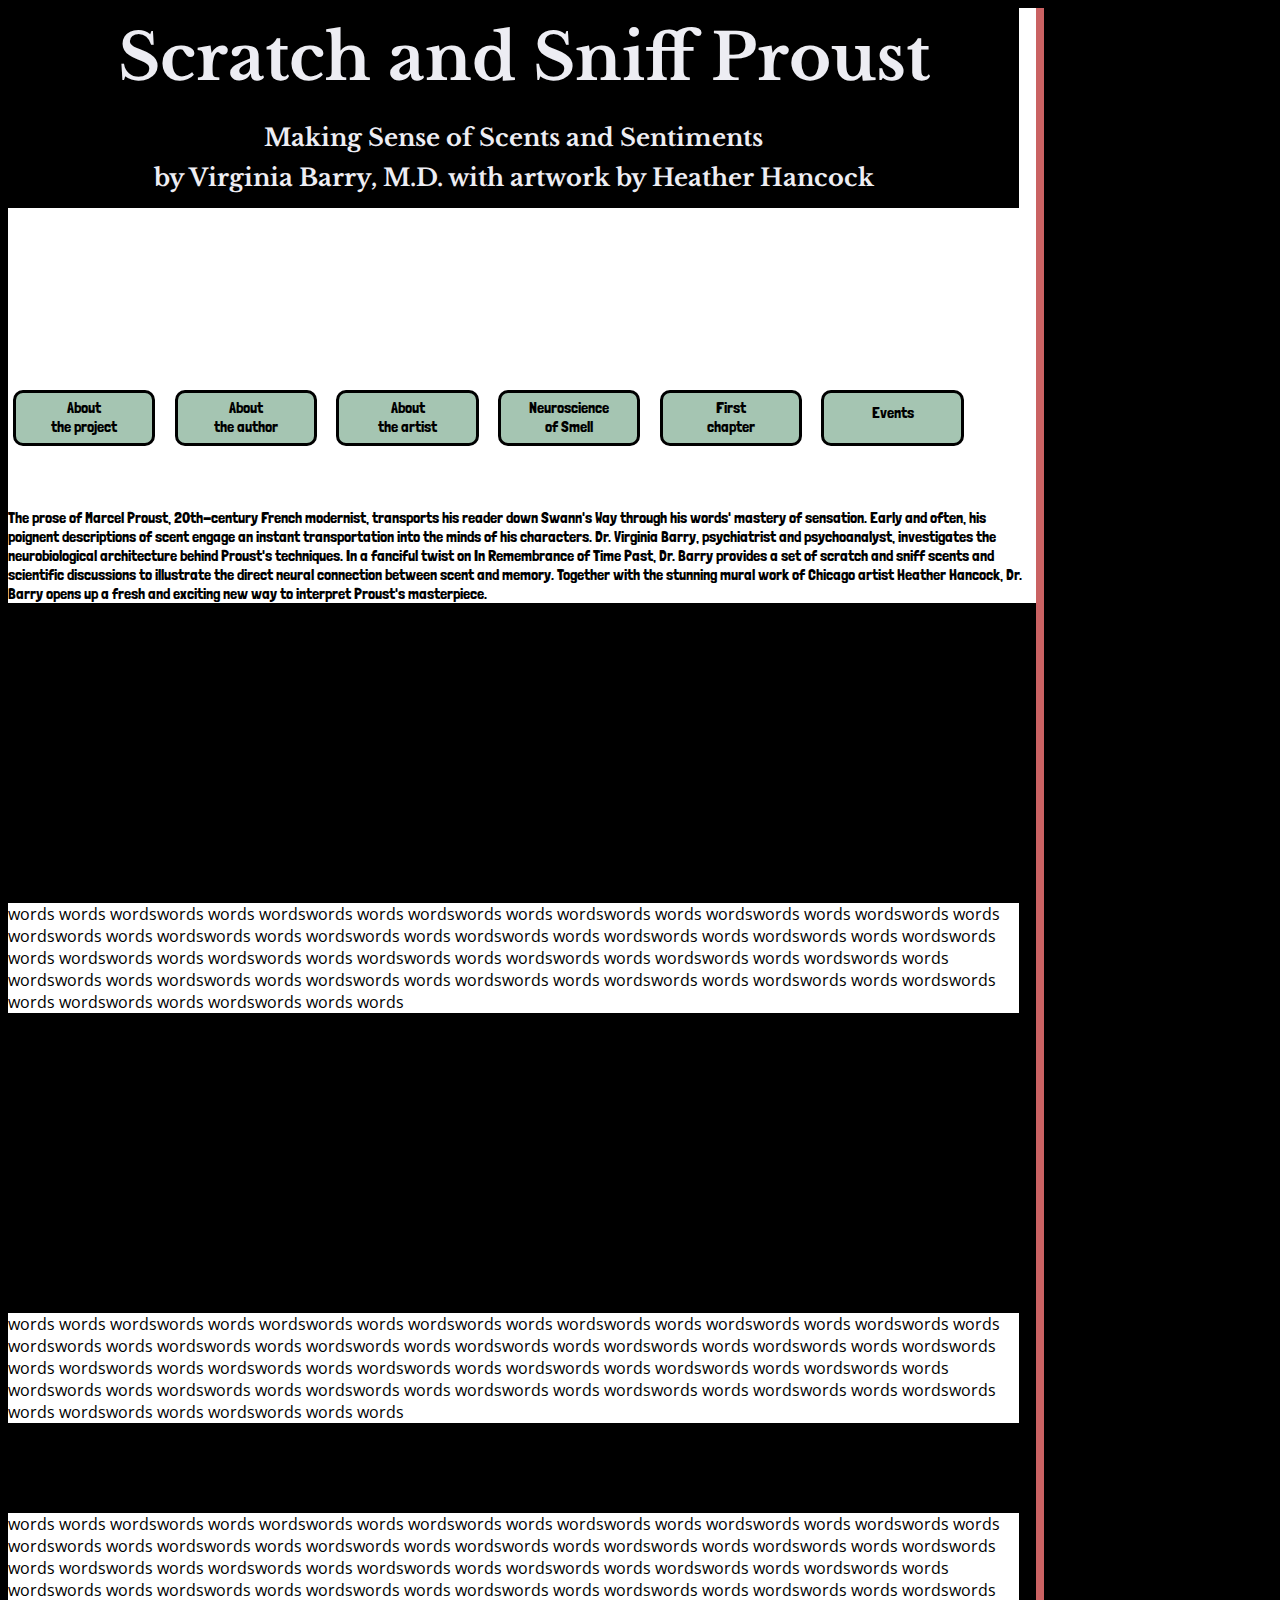
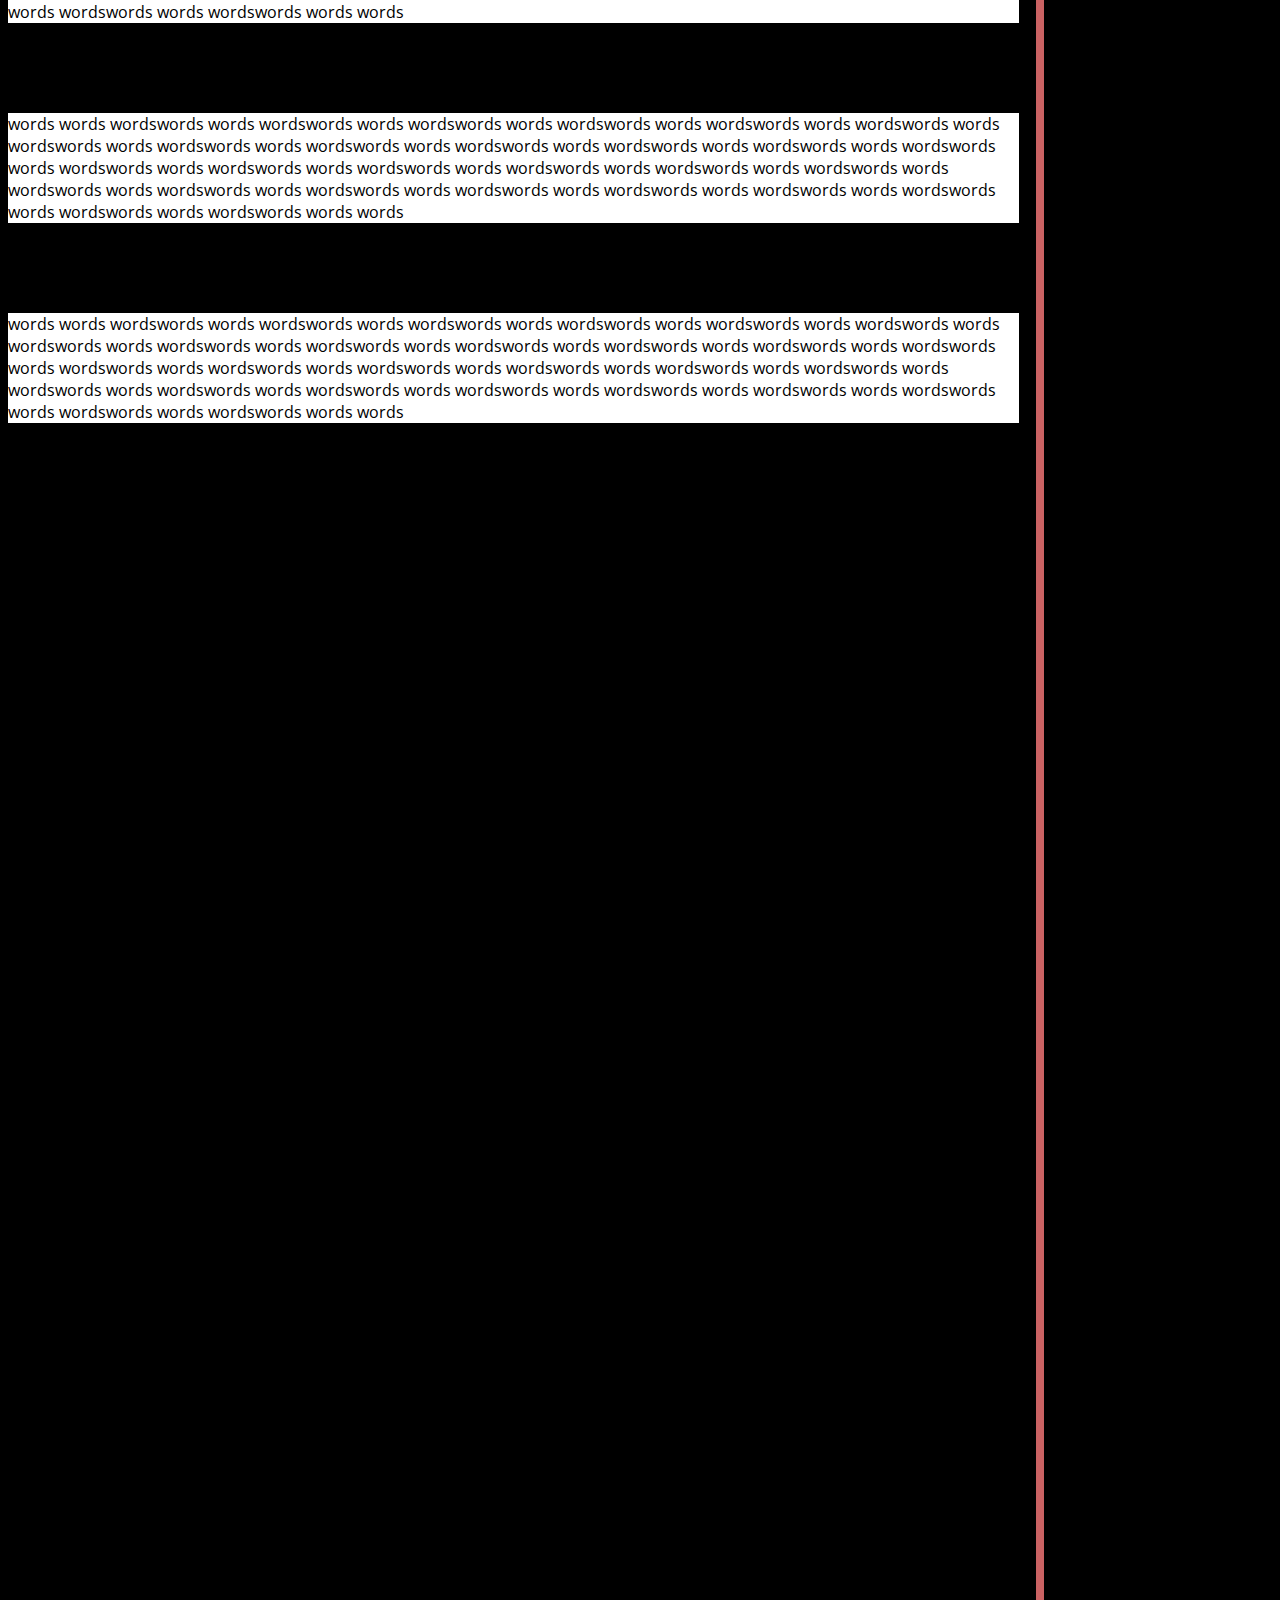
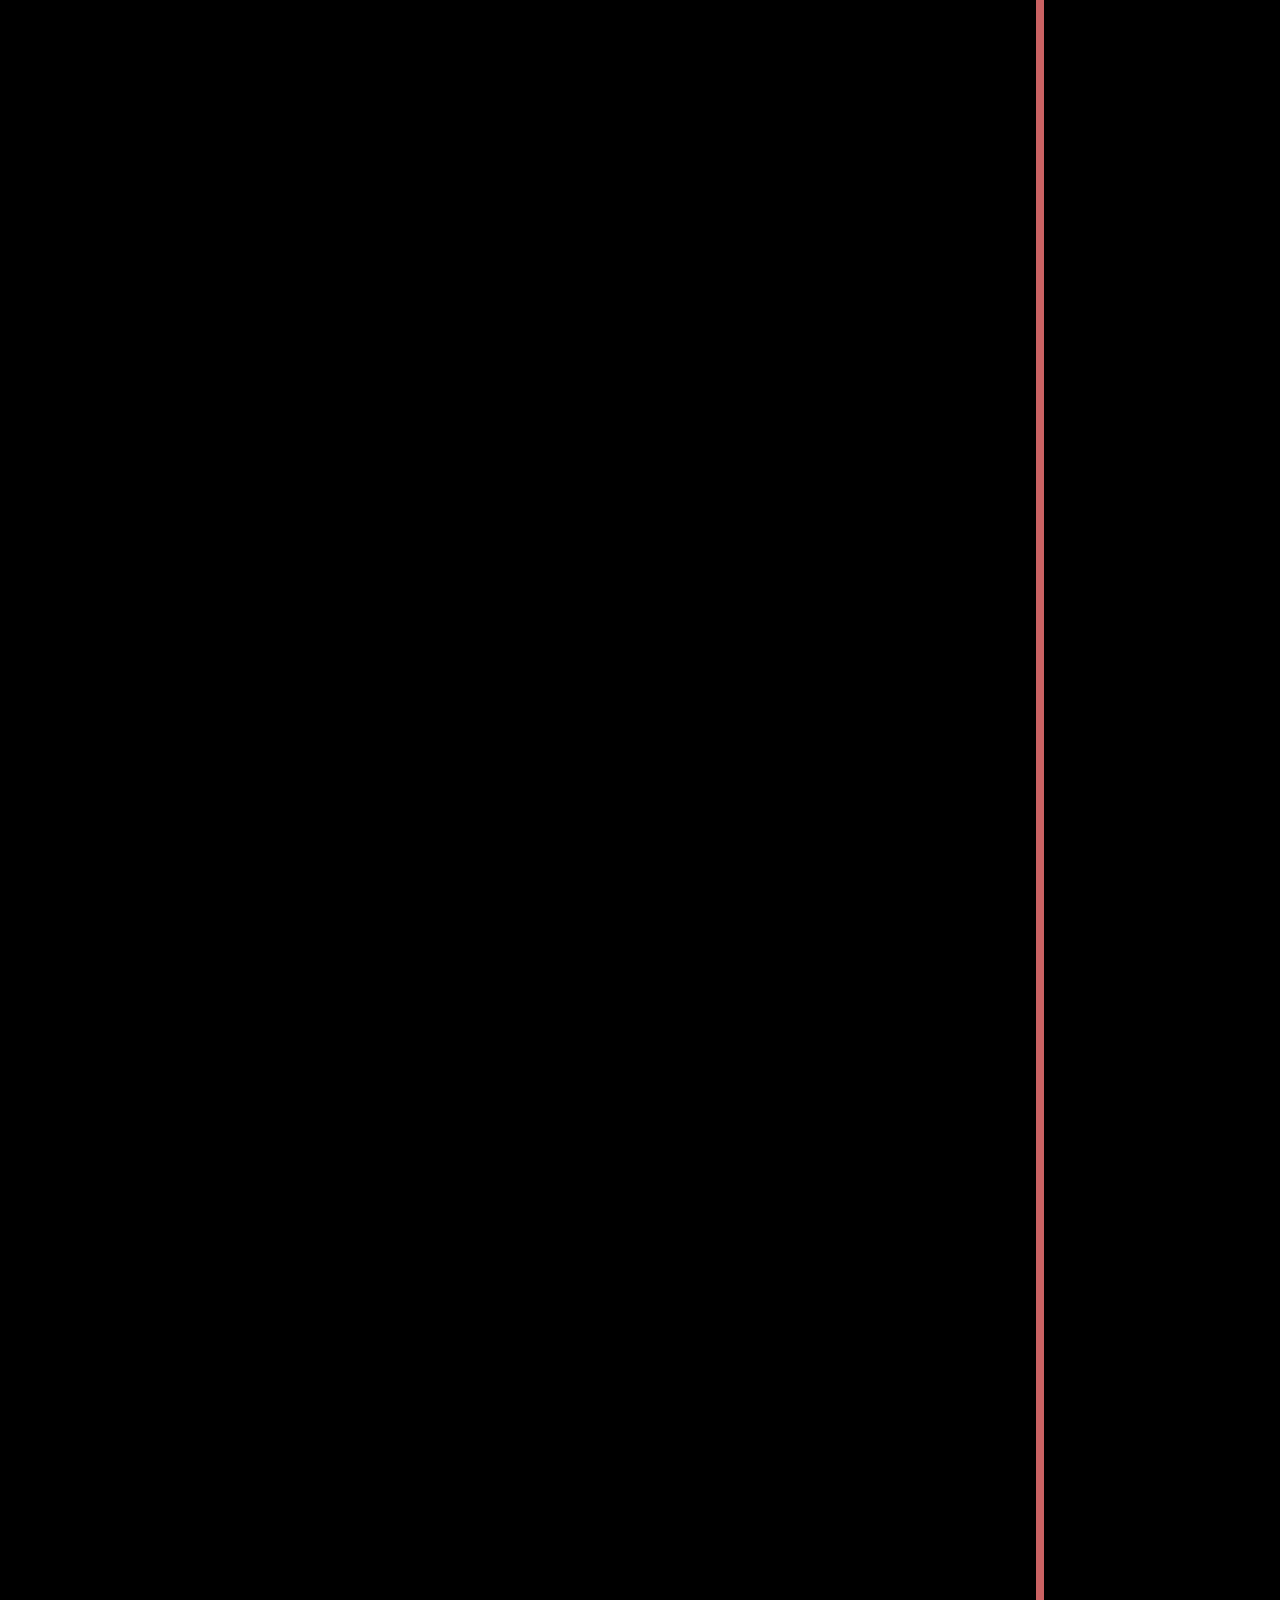
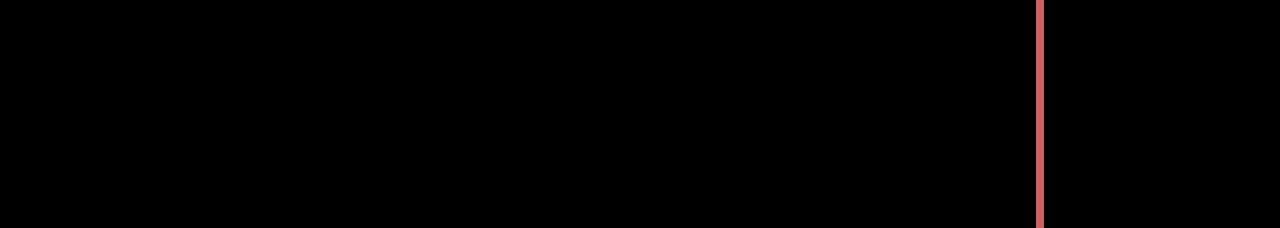
==== 1_ScratchSniff-master/index.html @ 17152eb0 "Javascript which still doesn't hide the squiggle" ====
<!--add about author-->
<!--add about artist-->
<!--add url link to book chapter-->


<!DOCTYPE html>
<html lang="en">
<head>
    <meta charset="utf-8">
    <meta http-equiv="X-UA-Compatible" content="IE=edge">
    <link rel="shortcut icon" type="image/ico" href="images/favicon.ico" />

    <title>Scratch and Sniff Proust</title>
	<!-- Put your web fonts here -->
	<link href="https://fonts.googleapis.com/css?family=Londrina+Solid" rel="stylesheet">
	<link href="https://fonts.googleapis.com/css?family=Londrina+Shadow" rel="stylesheet">
	<link href="https://fonts.googleapis.com/css?family=Open+Sans" rel="stylesheet">
	<link href="https://fonts.googleapis.com/css?family=Libre+Baskerville" rel="stylesheet">
    <link rel="stylesheet" href="css/normalize.css">
    <link rel="stylesheet" href="css/main.css">
</head>

<body>

	<div id="main-column">
		<div id="clearfix">
			<header>
				<h1>Scratch and Sniff Proust</h1>
				<h2>Making Sense of Scents and Sentiments</h2>
				<h2>by Virginia Barry, M.D. with artwork by Heather Hancock</h2>		
			</header>
		</div>
		<!--want to try to float nav left-->
			<nav class="clearfix">
					

					<div id="zero-nav-column" class="nav-column">
						<img class="brain-nose" id="first-brain-nose" src="images/Brain-nose/brain-nose-pink.jpg" alt="brain plus nose">
						<div class="nav-link" id="red"><a href="#about-project">About <br> the project</a></div>
						<img class="hand" id="zero-hand"  src="images/Hands/hand.png" alt="scratching hand">
						<div class="smell-line">~</div>
					</div>
					<div id="first-nav-column" class="nav-column">
						<img class="brain-nose" id="first-brain-nose" src="images/Brain-nose/brain-nose-pink.jpg" alt="brain plus nose">
						<div class="nav-link" id="red"><a href="#about-author">About <br> the author</a></div>
						<img class="hand" id="first-hand"  src="images/Hands/hand.png" alt="scratching hand">
						<div class="smell-line">~</div>
				
					</div>
					<div class="nav-column" i>
						<img class="brain-nose" id="second-brain-nose" src="images/Brain-nose/brain-nose-pink.jpg" alt="brain plus nose">
						<div class="nav-link" id="yellow"><a href="#about-artist">About <br> the artist</a></div>
						<img class="hand" id="second-hand" src="images/Hands/hand.png" alt="scratching hand">
						<div class="smell-line">~</div>
					
					</div>
					<div class="nav-column">
						<img class="brain-nose" id="third-brain-nose" src="images/Brain-nose/brain-nose-pink.jpg" alt="brain plus nose">
						<div class="nav-link" id="green"><a href="#neuroscience-of-smell">Neuroscience<br> of Smell</a></div>
						<img class="hand" id="third-hand" src="images/Hands/hand.png" alt="scratching hand">
						<div class="smell-line">~</div>
						
					</div>	
					<div class="nav-column" >
						<img class="brain-nose" id="fourth-brain-nose" src="images/Brain-nose/brain-nose-pink.jpg" alt="brain plus nose">
						<div class="nav-link" id="blue"><a href="#first-chapter">First<br> chapter</a></div>
						<img class="hand" id="fourth-hand" src="images/Hands/hand.png" alt="scratching hand">
						<div class="smell-line">~</div>
					
					</div>	
					<div class="nav-column">
						<img class="brain-nose" id="fifth-brain-nose" src="images/Brain-nose/brain-nose-pink.jpg" alt="brain plus nose">
						<div class="nav-link" id="event-box"><a href="#events">Events</a></div>
						<img class="hand" id="fifth-hand" src="images/Hands/hand.png" alt="scratching hand">
						<div class="smell-line">~</div>
						<div class="smell-line" id="two">~</div>
						<div class="smell-line" id="three">~</div>
						<div class="smell-line" id="four">~</div>
					</div>		
					
			</nav>
	</div>

	<div id="right-side-bar">
		<img  class="hidden" id="proust"  src="images/Proust.jpg" alt="Marcel Proust">
		<img class="hidden" id="barry" src="images/barry.jpeg" alt="Virginia Barry">
	</div>


	<div class="about-text" id="about-project">
		<p >The prose of Marcel Proust, 20th-century French modernist, transports his reader down Swann's Way through his words' mastery of sensation.  Early and often, his poignent descriptions of scent engage an instant transportation into the minds of his characters.  Dr. Virginia Barry, psychiatrist and psychoanalyst, investigates the neurobiological architecture behind Proust's techniques.  In a fanciful twist on In Remembrance of Time Past, Dr. Barry provides a set of scratch and sniff scents and scientific discussions to illustrate the direct neural connection between scent and memory. Together with the stunning mural work of Chicago artist Heather Hancock, Dr. Barry opens up a fresh and exciting new way to interpret Proust's masterpiece.</p>
	</div>
	<div id="about"><div class = "mural" id="project-sum-mural"></div>

	<div class="about-text" id="about-author">
		<p > words words wordswords words wordswords words wordswords words wordswords words wordswords words wordswords words wordswords words wordswords words wordswords words wordswords words wordswords words wordswords words wordswords words wordswords words wordswords words wordswords words wordswords words wordswords words wordswords words wordswords words wordswords words wordswords words wordswords words wordswords words wordswords words wordswords words wordswords words wordswords words words</p>
	
	</div>
		<div class="mural" id="about-author-mural"></div>

	<div id="about-artist">
		<p class="about-text"> words words wordswords words wordswords words wordswords words wordswords words wordswords words wordswords words wordswords words wordswords words wordswords words wordswords words wordswords words wordswords words wordswords words wordswords words wordswords words wordswords words wordswords words wordswords words wordswords words wordswords words wordswords words wordswords words wordswords words wordswords words wordswords words wordswords words wordswords words wordswords words words</p>
		<div class="mural" id="about-artist-mural"></div>
	</div>
	<div id="neuroscience-of-smell">
		<p class="about-text">words words wordswords words wordswords words wordswords words wordswords words wordswords words wordswords words wordswords words wordswords words wordswords words wordswords words wordswords words wordswords words wordswords words wordswords words wordswords words wordswords words wordswords words wordswords words wordswords words wordswords words wordswords words wordswords words wordswords words wordswords words wordswords words wordswords words wordswords words wordswords words words </p>
		<div class="mural" id="neuroscience-of-smell-mural"></div>
	</div>
	
	<div id="first-chapter">
		<p class="about-text"> words words wordswords words wordswords words wordswords words wordswords words wordswords words wordswords words wordswords words wordswords words wordswords words wordswords words wordswords words wordswords words wordswords words wordswords words wordswords words wordswords words wordswords words wordswords words wordswords words wordswords words wordswords words wordswords words wordswords words wordswords words wordswords words wordswords words wordswords words wordswords words words</p>
		<div class="mural" id="first-chapter-mural"></div>
	</div>
	
	<div  id="events">
		<p class="about-text">words words wordswords words wordswords words wordswords words wordswords words wordswords words wordswords words wordswords words wordswords words wordswords words wordswords words wordswords words wordswords words wordswords words wordswords words wordswords words wordswords words wordswords words wordswords words wordswords words wordswords words wordswords words wordswords words wordswords words wordswords words wordswords words wordswords words wordswords words wordswords words words </p>
		<div class="mural" id="events-mural"></div>
	</div>
	
</div>	
<script src="js/jquery-3.1.1.min.js"></script>
<script src="js/main.js"></script>
</body>
---- 1_ScratchSniff-master/css/main.css ----
/*problems: brains misalign when window shrinks*/;

* {
    box-sizing: border-box;
}

.clearfix:before,
.clearfix:after {
    content: " ";
    display: table;
}
.clearfix:after {
    clear: both;
}
html{
	
}
body {
	font-family: 'Londrina Solid', cursive;
	background: black;
	
}
header{
	width: 100%;
	min-height: 200px;
	background-color: black;
}

h1{
	font-family: 'Libre Baskerville', serif;
	font-size: 4em;
	text-align: center;
	margin:0;
	float: left;
	min-height: 100px;
	clear: both;
	width: 100%;
	color: #ededf3;
	padding: 10px 10px 5px 10px;

}
h2 {
	font-family: 'Libre Baskerville', serif;
	min-height: 30px;
	width: 100%;
	margin-top: 5px;
	text-align: center;
	clear: both;
	float: left;
	padding-bottom: 10px;
	margin:0;
	color: #ededf3;
	background-color: black;

}



#main-column{
	width: 80%;
	float:left;
	min-height: 400px;
	clear: both;
}

/*Why does the formatting work better without height?*/
nav {
	position: relative;
	clear:both;
	width: 100%;
	float: left;
	min-height: 300px;
	margin-right: 0;
	background: white;
	background-attachment: fixed;
	background-size: 75%;
}

.nav-column{
	position: relative;
	float:left;
	width: 14%;
	height: 250px;
	background: none;
	margin-right: 1%;
	padding: 5px;


}

#first-nav-column{


}

.nav-column a {
	text-decoration: none;
	color: black;
}



.brain-nose{
	width: 100px;
	height: auto;
	left: 30%;
	top: 15%;
	/*made this absolute and nav-column relative to make the brain-nose stay in place relatively.*/
	position: absolute;
	display: none;

}

#fifth-brain-nose{
	margin-right: 2%;
}

.hand{
	display: none;
	width: 50px;
	position: absolute;
	top: 93%;
}

	



.nav-link{
	position: absolute;
	top: 70%;
	width: 90%;
	height: 45px;
	text-align: center;
	background-color: #A5C5B2;
	padding-top: 5px;
	border: solid 3px black;
	border-radius: 10px;


}

#event-box {
	padding-top: 10px;
	height: 40px;
}



#first-hand{

}

#right-side-bar{
	width:18%;
	height: 5000px;
	background: white;
	padding-top: 20px;
	position: relative;
	float: right;
	background-color: black;
	border-left: 8.5px solid rgb(202, 98, 99);



}

/*fix image on screen but have background cover the mural part*/



#right-side-bar img{
	width: 15%;
	height: auto;
	border: 3px black solid;
	position: fixed;
	right: 2%;
}

.hidden{
	display: none;
}

.show{
	display:inline-block;
}


#about {
	width: 80%;
	float: left;
	background: none;
	font-weight: normal;
	font-family: 'Open Sans', sans-serif;
	clear:left;

}


p{
	margin:0;
}
.about-text{
	background: white;
	width: 100%;
	min-height: 100px;
	margin: 0;

}

.mural{
	height:300px;
	background-attachment: fixed;
	background-size: 75%;
}

#project-sum-mural{
	
	background-image: black;
	background-attachment: fixed;
	background-size: 75%;
}




#about-author-mural {
	background-image: url("../images/Murals/combray.jpg");	
	background-attachment: 	fixed;
	background-size: 75%;
}



#about-artist {
	height: 200px;
}

#about-artist-mural {
	background-image: url("../images/Murals/combray.jpg");	
	background-attachment: 	fixed;
	background-size: 75%;
}

#neuroscience-of-smell{
	height: 200px;
	background-image: url("../images/Murals/stairs.jpg");
	background-attachment: 	fixed;
	background-size: 1000px;
}

#first-chapter{
	height: 200px;
	background-image: url("../images/Murals/hawthorns.jpg");
	background-attachment: 	fixed;
	background-size: 1000px;
}


#events{
	height: 200px;
	background-image: url("../images/Murals/asparagus.jpg");
	background-attachment: 	fixed;
	background-size: 1000px;
}

/*keyframe that moves the hand up and then wiggles to imitate scratching the link*/
@keyframes scratch{
   

	100% {top: 80%;} 
	50% {left: 0%;}
	55% {left: 30%;}
	60% {left: 0%;}
   	65% {left: 30%;}
   	70% {left: 0;}
   	75% {left: 30%;}
   	80% {left: 0;}
   	85% {left: 30%;}
   
   
   
}
@-webkit-keyframes scratch {
   

	100% {top: 80%;} 
	50% {left: 0%;}
	55% {left: 30%;}
	60% {left: 0%;}
   	65% {left: 30%;}
   	70% {left: 0;}
   	75% {left: 30%;}
   	80% {left: 0;}
   	85% {left: 30%;}
   
}

@-moz-keyframes scratch {
     
	
	100% {top: 80%;} 
	50% {left: 0%;}
	55% {left: 30%;}
	60% {left: 0%;}
   	65% {left: 30%;}
   	70% {left: 0;}
   	75% {left: 30%;}
   	80% {left: 0;}
   	85% {left: 30%;}
   
}



/*key frames for the smells to go up into the nose*/
.smell-line{ 

		-webkit-transform: rotate(90deg);
	    -moz-transform: rotate(90deg);
	    -o-transform: rotate(90deg);
	    -ms-transform: rotate(90deg);
	    transform: rotate(90deg);
		position: absolute;
		bottom: 30%;
		left:47%;
		display: none;
	}

@keyframes sniff{
 
	0%{opacity: 0;}
	40%{opacity: 0;}
   	50%{opacity: 1;}
   	60% {bottom: 35%;}
   	70% {bottom: 40%;}
   	80% {bottom: 45%;}
   	100% {opacity:0;}
	
}

@-webkit-keyframes sniff {
	0%{opacity: 0;}
	40%{opacity: 0;}

   	50%{opacity: 1;}
   	60% {bottom: 50%;}
   	70% {bottom: 65%;}
   	80% {bottom: 70%;}
   	100% {opacity:0;}
}
@-moz-keyframes sniff {
	0%{opacity: 0;}
	40%{opacity: 0;}
   	50%{opacity: 1;}
   	60% {bottom: 35%;}
   	70% {bottom: 40%;}
   	80% {bottom: 45%;}
   	100% {opacity:0;}
}

.animateScratch {
	display: inline-block;
	animation: scratch ease-in-out 1s 1;

}
.animateSniff {
	display: inline-block;

	animation-delay: 1s;
	-webkit-animation-delay: 1s;
	-moz-animation-delay: 1s;
	animation: sniff ease-in-out 2s 1;
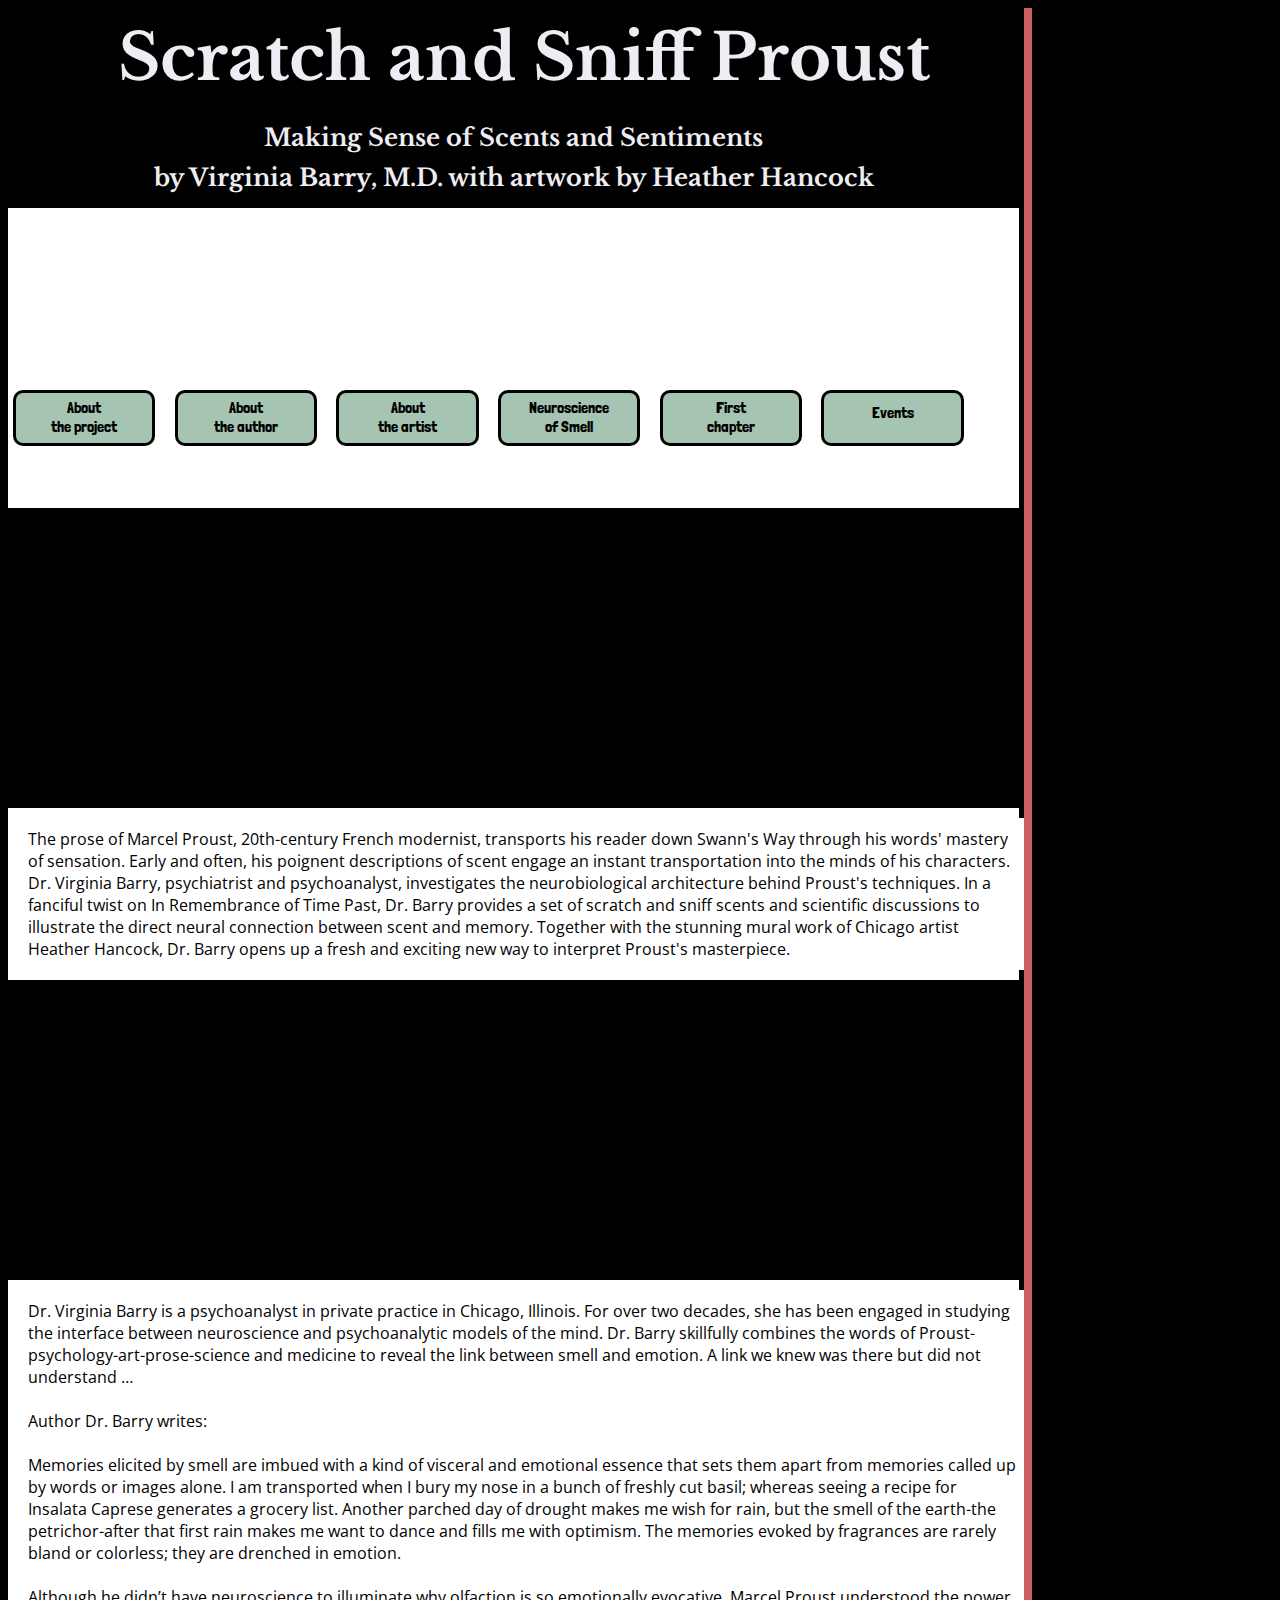
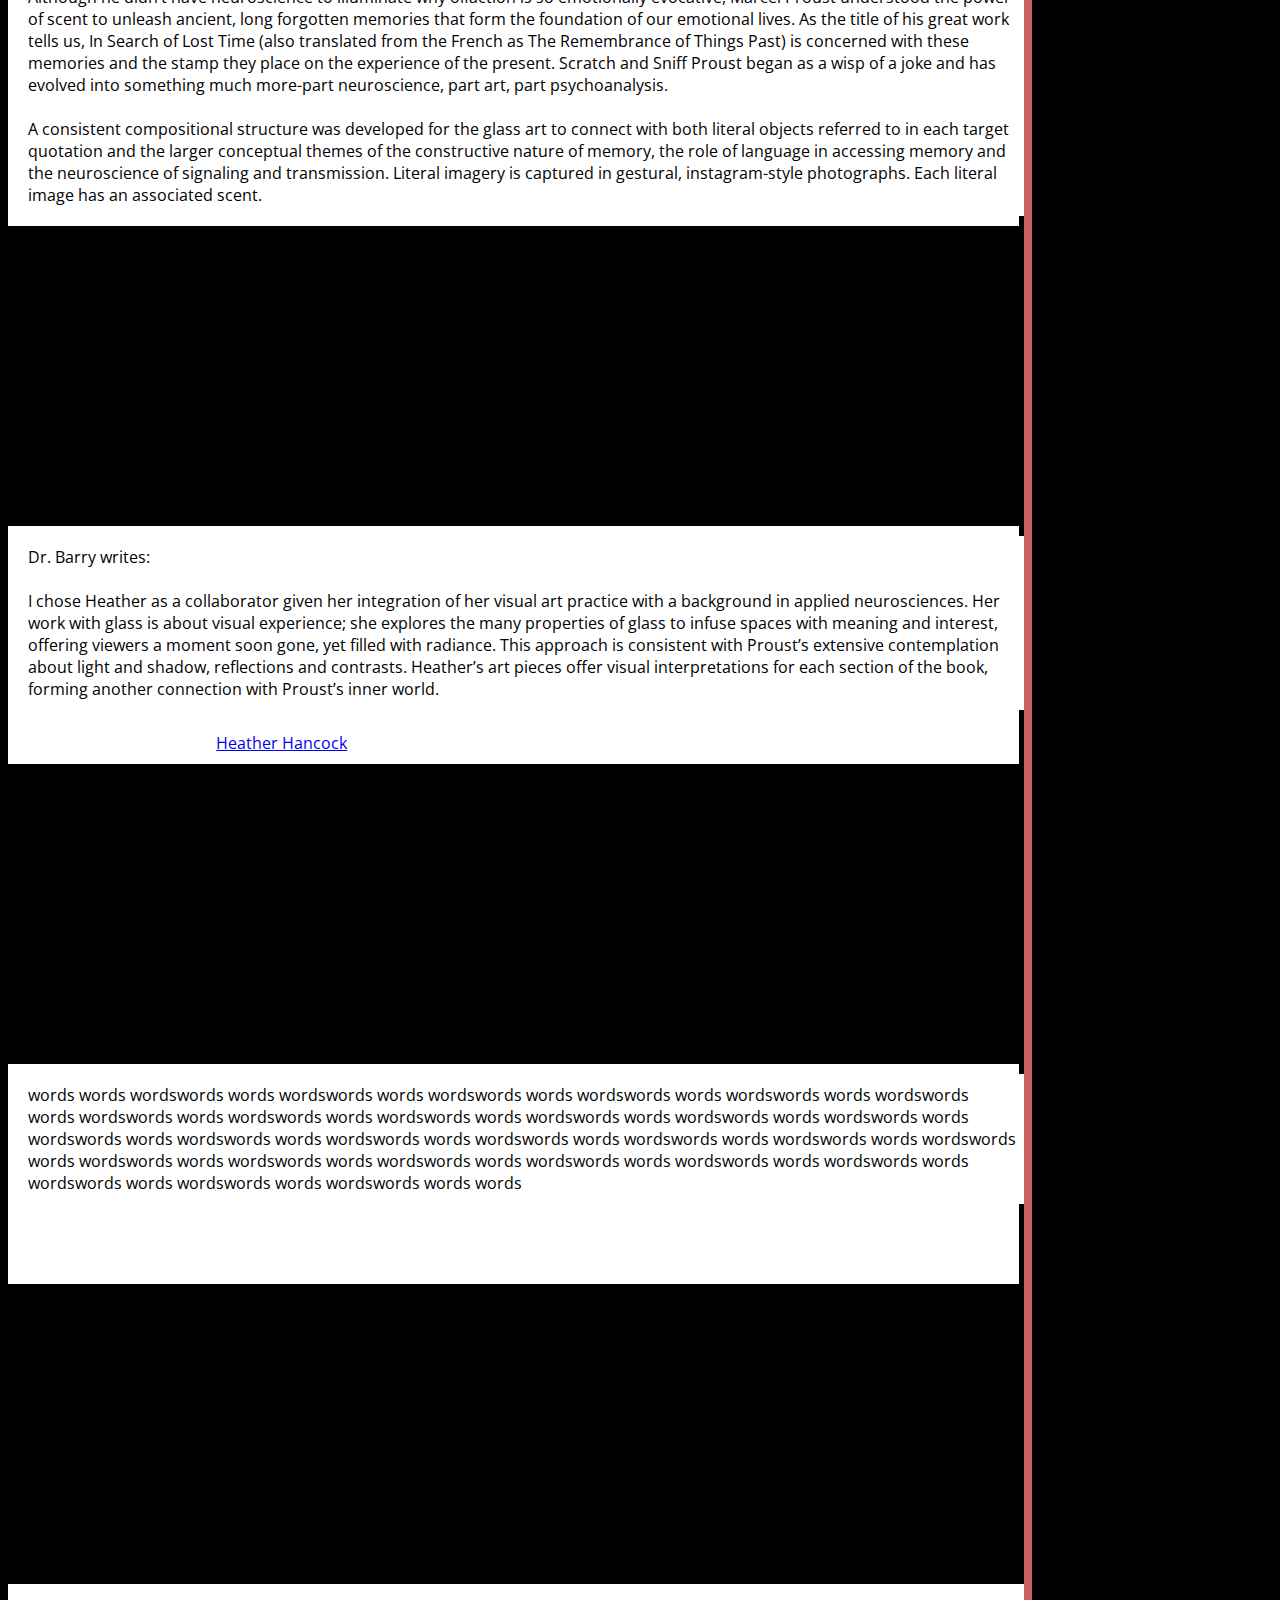
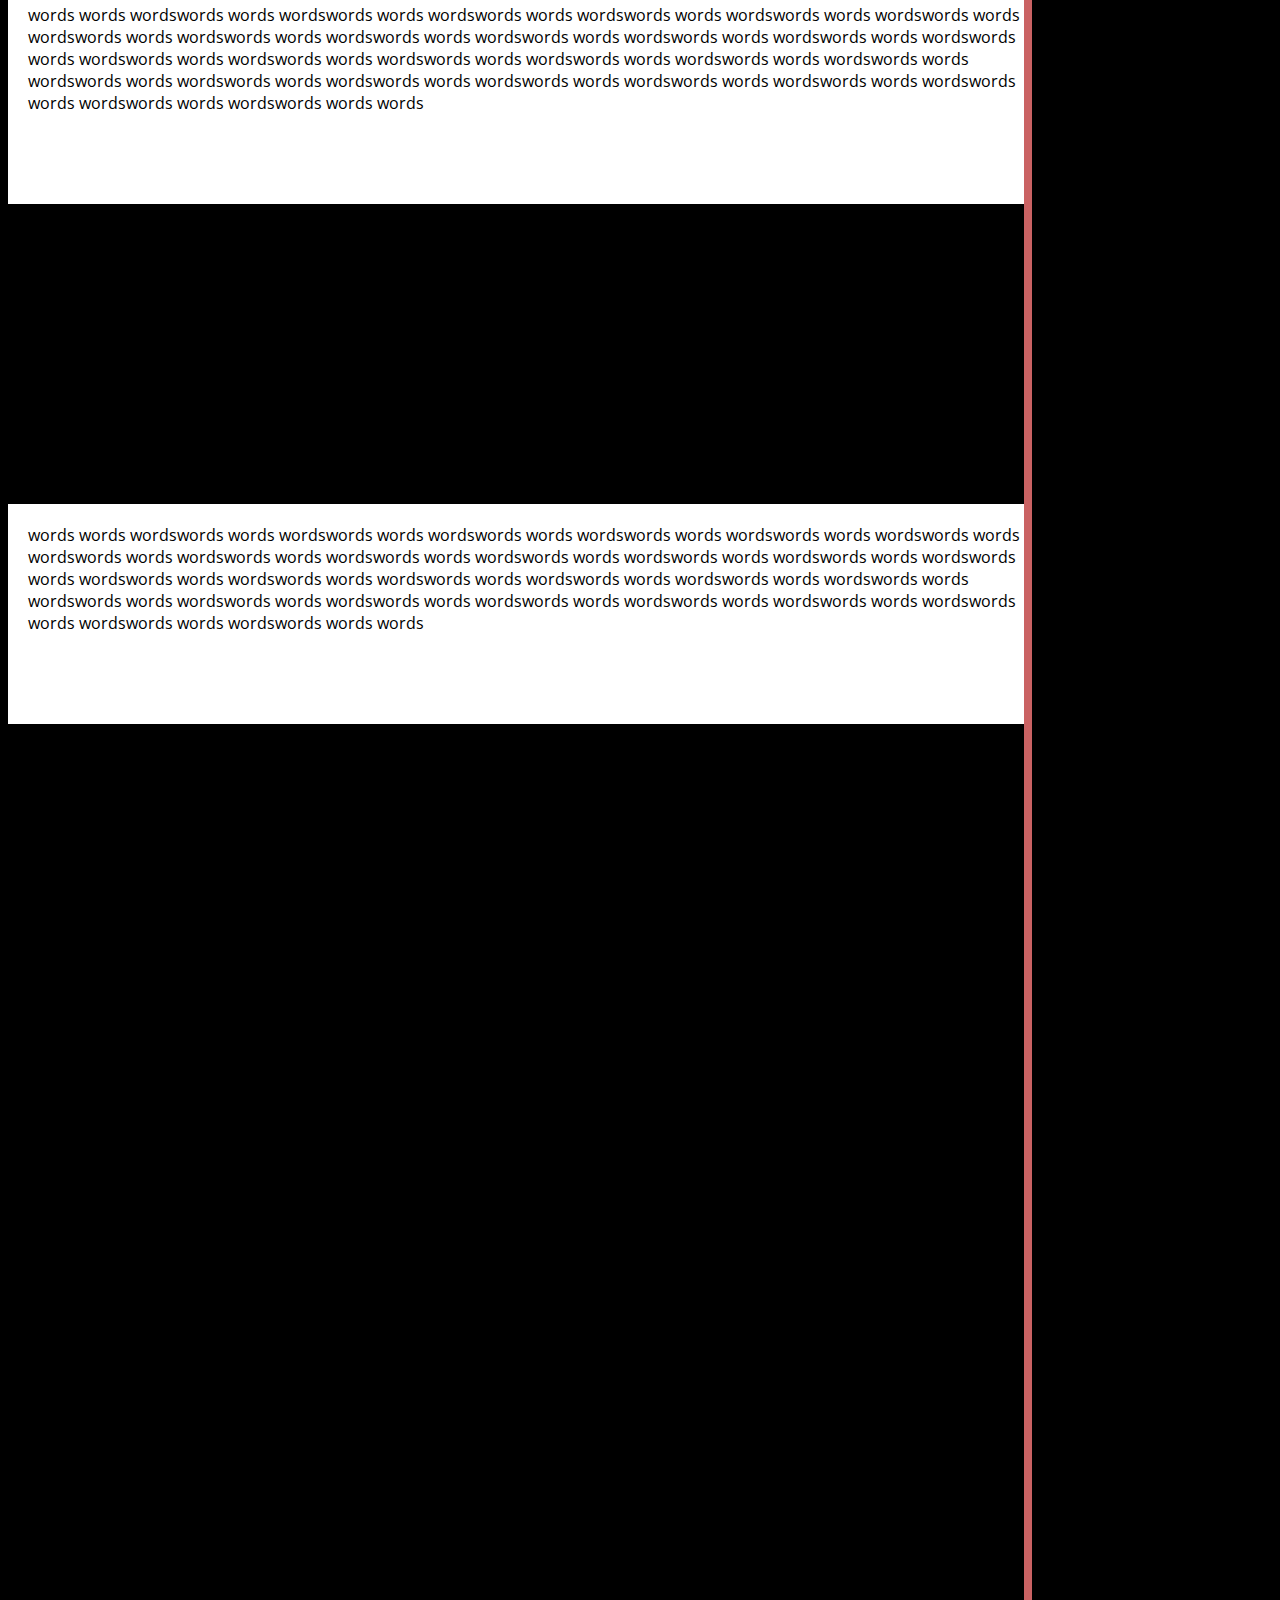
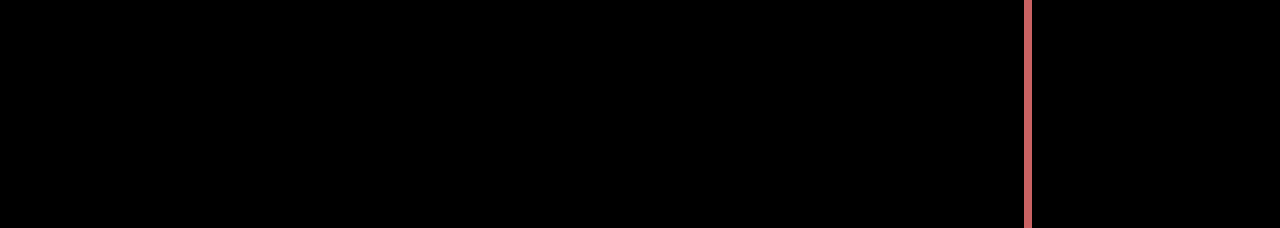
==== commit 8ea69675: "Before 3 Columns" ====
--- a/1_ScratchSniff-master/index.html
+++ b/1_ScratchSniff-master/index.html
@@ -83,39 +83,60 @@
 
 	<div id="right-side-bar">
 		<img  class="hidden" id="proust"  src="images/Proust.jpg" alt="Marcel Proust">
-		<img class="hidden" id="barry" src="images/barry.jpeg" alt="Virginia Barry">
+		<img class="hidden" id="barry" src="images/barry.jpg" alt="Virginia Barry">
 	</div>
 
+	<div id="about">
+		<div class = "mural" id="about-mural"></div>
 
-	<div class="about-text" id="about-project">
-		<p >The prose of Marcel Proust, 20th-century French modernist, transports his reader down Swann's Way through his words' mastery of sensation.  Early and often, his poignent descriptions of scent engage an instant transportation into the minds of his characters.  Dr. Virginia Barry, psychiatrist and psychoanalyst, investigates the neurobiological architecture behind Proust's techniques.  In a fanciful twist on In Remembrance of Time Past, Dr. Barry provides a set of scratch and sniff scents and scientific discussions to illustrate the direct neural connection between scent and memory. Together with the stunning mural work of Chicago artist Heather Hancock, Dr. Barry opens up a fresh and exciting new way to interpret Proust's masterpiece.</p>
-	</div>
-	<div id="about"><div class = "mural" id="project-sum-mural"></div>
+		<div class="about-block" id="about-project">
+			<p class="about-text" >The prose of Marcel Proust, 20th-century French modernist, transports his reader down Swann's Way through his words' mastery of sensation.  Early and often, his poignent descriptions of scent engage an instant transportation into the minds of his characters.  Dr. Virginia Barry, psychiatrist and psychoanalyst, investigates the neurobiological architecture behind Proust's techniques.  In a fanciful twist on In Remembrance of Time Past, Dr. Barry provides a set of scratch and sniff scents and scientific discussions to illustrate the direct neural connection between scent and memory. Together with the stunning mural work of Chicago artist Heather Hancock, Dr. Barry opens up a fresh and exciting new way to interpret Proust's masterpiece.</p>
+		</div>
+		<div class = "mural" id="project-sum-mural"></div>
 
-	<div class="about-text" id="about-author">
-		<p > words words wordswords words wordswords words wordswords words wordswords words wordswords words wordswords words wordswords words wordswords words wordswords words wordswords words wordswords words wordswords words wordswords words wordswords words wordswords words wordswords words wordswords words wordswords words wordswords words wordswords words wordswords words wordswords words wordswords words wordswords words wordswords words wordswords words wordswords words wordswords words words</p>
-	
-	</div>
+		<div class="about-block"  id="about-author">
+			<p class="about-text"> Dr. Virginia Barry is a psychoanalyst in private practice in Chicago, Illinois.  For over two decades, she has been engaged in studying the interface between neuroscience and psychoanalytic models of the mind.  Dr. Barry skillfully combines the words of Proust-psychology-art-prose-science and medicine to reveal the link between smell and emotion. A link we knew was there but did not understand …<br>
+			<br>
+
+			Author Dr. Barry writes: <br>
+			<br>
+			Memories elicited by smell are imbued with a kind of visceral and  emotional essence that sets them apart from memories called up by words or images alone. I am transported when I bury my nose in a bunch of freshly cut basil; whereas seeing a recipe for Insalata Caprese generates a grocery list. Another parched day of drought makes me wish for rain, but the smell of the earth-the petrichor-after that first rain makes me want to dance and fills me with optimism. The memories evoked by fragrances are rarely bland or colorless; they are drenched in emotion.<br>
+			<br>
+			Although he didn’t have neuroscience to illuminate why olfaction is so emotionally evocative, Marcel Proust understood the power of scent to unleash ancient, long forgotten memories that form the foundation of our emotional lives. As the title of his great work tells us, In Search of Lost Time (also translated from the French as The Remembrance of Things Past) is concerned with these memories and the stamp they place on the experience of the present. Scratch and Sniff Proust began as a wisp of a joke and has evolved into something much more-part neuroscience, part art, part psychoanalysis.<br>
+			<br>
+			A consistent compositional structure was developed for the glass art to connect with both literal objects referred to in each target quotation and the larger conceptual themes of the constructive nature of memory, the role of language in accessing memory and the neuroscience of signaling and transmission. Literal imagery is captured in gestural, instagram-style photographs. Each literal image has an associated scent.
+			</p>
+		
+		</div>
 		<div class="mural" id="about-author-mural"></div>
 
-	<div id="about-artist">
-		<p class="about-text"> words words wordswords words wordswords words wordswords words wordswords words wordswords words wordswords words wordswords words wordswords words wordswords words wordswords words wordswords words wordswords words wordswords words wordswords words wordswords words wordswords words wordswords words wordswords words wordswords words wordswords words wordswords words wordswords words wordswords words wordswords words wordswords words wordswords words wordswords words wordswords words words</p>
+		<div class="about-block" id="about-artist">
+			<p class="about-text"> 
+
+			Dr. Barry writes:<br>
+			<br>
+
+			I chose Heather as a collaborator given her integration of her visual art practice with a background in applied neurosciences. Her work with glass is about visual experience; she explores the many properties of glass to infuse spaces with meaning and interest, offering viewers a moment soon gone, yet filled with radiance. This approach is consistent with Proust’s extensive contemplation about light and shadow, reflections and contrasts. Heather’s art pieces offer visual interpretations for each section of the book, forming another connection with Proust’s inner world.</p>
+			<br>
+			<a href="http://heatherhancock.com/" alt="Heather Hancock's Website">Heather Hancock</a>
+		</div>
 		<div class="mural" id="about-artist-mural"></div>
-	</div>
-	<div id="neuroscience-of-smell">
-		<p class="about-text">words words wordswords words wordswords words wordswords words wordswords words wordswords words wordswords words wordswords words wordswords words wordswords words wordswords words wordswords words wordswords words wordswords words wordswords words wordswords words wordswords words wordswords words wordswords words wordswords words wordswords words wordswords words wordswords words wordswords words wordswords words wordswords words wordswords words wordswords words wordswords words words </p>
+		<div class="about-block" id="neuroscience-of-smell">
+			<p class="about-text">words words wordswords words wordswords words wordswords words wordswords words wordswords words wordswords words wordswords words wordswords words wordswords words wordswords words wordswords words wordswords words wordswords words wordswords words wordswords words wordswords words wordswords words wordswords words wordswords words wordswords words wordswords words wordswords words wordswords words wordswords words wordswords words wordswords words wordswords words wordswords words words </p>
+			
+		</div>
 		<div class="mural" id="neuroscience-of-smell-mural"></div>
-	</div>
-	
-	<div id="first-chapter">
-		<p class="about-text"> words words wordswords words wordswords words wordswords words wordswords words wordswords words wordswords words wordswords words wordswords words wordswords words wordswords words wordswords words wordswords words wordswords words wordswords words wordswords words wordswords words wordswords words wordswords words wordswords words wordswords words wordswords words wordswords words wordswords words wordswords words wordswords words wordswords words wordswords words wordswords words words</p>
+		
+		<div class="about-text" id="first-chapter">
+			<p class="about-text"> words words wordswords words wordswords words wordswords words wordswords words wordswords words wordswords words wordswords words wordswords words wordswords words wordswords words wordswords words wordswords words wordswords words wordswords words wordswords words wordswords words wordswords words wordswords words wordswords words wordswords words wordswords words wordswords words wordswords words wordswords words wordswords words wordswords words wordswords words wordswords words words</p>
+		</div>
+
 		<div class="mural" id="first-chapter-mural"></div>
-	</div>
-	
-	<div  id="events">
-		<p class="about-text">words words wordswords words wordswords words wordswords words wordswords words wordswords words wordswords words wordswords words wordswords words wordswords words wordswords words wordswords words wordswords words wordswords words wordswords words wordswords words wordswords words wordswords words wordswords words wordswords words wordswords words wordswords words wordswords words wordswords words wordswords words wordswords words wordswords words wordswords words wordswords words words </p>
+		
+		<div class="about-text" id="events">
+			<p class="about-text">words words wordswords words wordswords words wordswords words wordswords words wordswords words wordswords words wordswords words wordswords words wordswords words wordswords words wordswords words wordswords words wordswords words wordswords words wordswords words wordswords words wordswords words wordswords words wordswords words wordswords words wordswords words wordswords words wordswords words wordswords words wordswords words wordswords words wordswords words wordswords words words </p>
+		</div>
 		<div class="mural" id="events-mural"></div>
-	</div>
 	
 </div>	
 <script src="js/jquery-3.1.1.min.js"></script>
--- a/1_ScratchSniff-master/css/main.css
+++ b/1_ScratchSniff-master/css/main.css
@@ -152,8 +152,8 @@
 }
 
 #right-side-bar{
-	width:18%;
-	height: 5000px;
+	width:19%;
+	min-height: 5000px;
 	background: white;
 	padding-top: 20px;
 	position: relative;
@@ -175,6 +175,11 @@
 	border: 3px black solid;
 	position: fixed;
 	right: 2%;
+}
+
+#barry{
+	width:30%;
+	height: auto;
 }
 
 .hidden{
@@ -196,17 +201,20 @@
 
 }
 
-
-p{
-	margin:0;
-}
+.about-block{
+	min-height: 100px;
+	background-color: white;
+	padding: 10px;
+}
+
 .about-text{
 	background: white;
 	width: 100%;
 	min-height: 100px;
 	margin: 0;
-
-}
+	padding:10px;
+}
+
 
 .mural{
 	height:300px;
@@ -231,10 +239,10 @@
 }
 
 
-
-#about-artist {
-	height: 200px;
-}
+#about-artist a{
+	margin-left: 20%;
+}
+
 
 #about-artist-mural {
 	background-image: url("../images/Murals/combray.jpg");	
@@ -244,9 +252,6 @@
 
 #neuroscience-of-smell{
 	height: 200px;
-	background-image: url("../images/Murals/stairs.jpg");
-	background-attachment: 	fixed;
-	background-size: 1000px;
 }
 
 #first-chapter{
